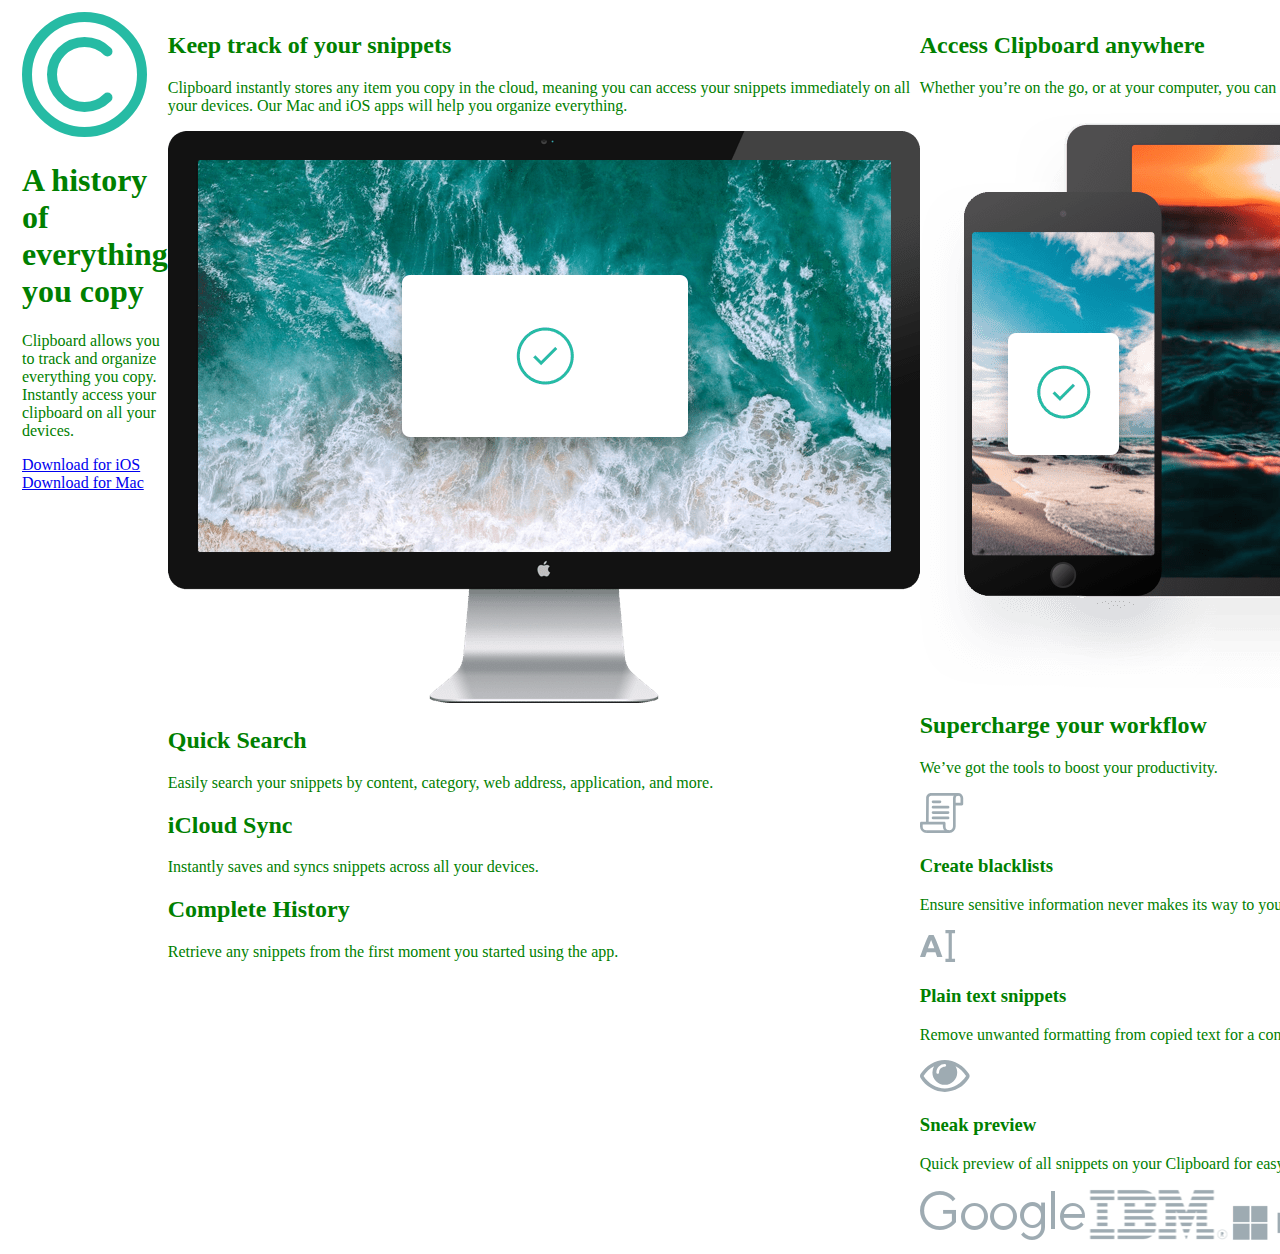
==== src/index.html @ 93a7c7e5 "Header finalizado en en Mobile y Desktop" ====
<!DOCTYPE html>
<html lang="en">

<head>
    <meta charset="UTF-8">
    <meta name="viewport" content="width=device-width, initial-scale=1.0">
    <link rel="stylesheet" href="styles/styles.css">
    <title>Primer prueba de GULP </title>
</head>

<body>
    <header class=" header l-container mb-separation">

        <div class="">
            <!-- Logo Principal -->
            <img class="header-logo"src="/images/logo.svg" alt="Logo Principal">
            <h1 class="header-title">
                A history of everything you copy
            </h1>
            <p class="header-paragraph">
                Clipboard allows you to track and organize everything you
                copy. Instantly access your clipboard on all your devices.
            </p>

            <divc class="button-download">
                <a class="button button-iOS" href="#">Download for iOS</a>
                <a class="button button-Mac" href="#">Download for Mac</a>
            </divc>
        </div>

    </header>

    <article class="l-container mb-separation">

        <h2>Keep track of your snippets</h2>
        <p>
            Clipboard instantly stores any item you copy in the cloud,
            meaning you can access your snippets immediately on all your
            devices. Our Mac and iOS apps will help you organize everything.
        </p>
        <img src="/images/image-computer.png" alt="Logo Principal">

        <div>

            <h2>Quick Search</h2>
            <p>Easily search your snippets by content, category, web address, application, and more.</p>

            <h2>iCloud Sync</h2>
            <p>Instantly saves and syncs snippets across all your devices.</p>


            <h2>Complete History</h2>
            <p>Retrieve any snippets from the first moment you started using the app.</p>
        </div>


    </article>

    <article class="l-container mb-separarion">
        <section>
            <h2>Access Clipboard anywhere</h2>
            <p>Whether you’re on the go, or at your computer, you can access all your Clipboard
                snippets in a few simple clicks.</p>
            <img src="/images/image-devices.png" alt="Devices">

        </section>

        <section>
            <div>
                <h2>
                    Supercharge your workflow
                </h2>
                <p>We’ve got the tools to boost your productivity.</p>
            </div>

            <div>
                <img src="/images/icon-blacklist.svg" alt="BlackList|">
                <h3>Create blacklists</h3>
                <p>Ensure sensitive information never makes its way to your clipboard by excluding certain sources.</p>
            </div>
            <div>
                <img src="/images/icon-text.svg" alt="BlackList|">
                <h3>Plain text snippets</h3>
                <p>Remove unwanted formatting from copied text for a consistent look.</p>
            </div>
            <div>
                <img src="/images/icon-preview.svg" alt="BlackList|">
                <h3>Sneak preview</h3>
                <p>Quick preview of all snippets on your Clipboard for easy access.</p>
            </div>
        </section>

        <section>
            <img src="/images/logo-google.png" alt="Google">
            <img src="/images/logo-ibm.png" alt="IBM">
            <img src="/images/logo-microsoft.png" alt="Microsft">
            <img src="/images/logo-vector-graphics.png" alt="Vector Graphics">
        </section>
    </article>

    <article>
        <h2>
            Clipboard for iOS and Mac OS
        </h2>
        <p>Available for free on the App Store
            Download for Mac or iOS, sync with iCloud and you're ready to start adding to 
            yout clipboard
        </p>
        <a href="#">Download for iOS</a>
        <a href="#">Download for Mac</a>
    </article>

    <footer>
        <img src="/images/logo.svg" alt="Logo">
        <nav>
            <ul>
                <li>FAQs</li>
                <li>Contact Us</li>
                <li>Privacy Policy</li>
                <li>Press Kit</li>
                <li>Install Guide</li>
            </ul>
        </nav>
        <img src="/images/icon-instagram.svg" alt="Twitter">
        <img src="/images/icon-facebook.svg" alt="Facebook">
        <img src="/images/icon-facebook.svg" alt="Instagram">
    </footer>
</body>

</html>
---- src/styles/styles.css ----
body{
    display: flex;
    color:green;
    margin:12px 22px 10px;
}
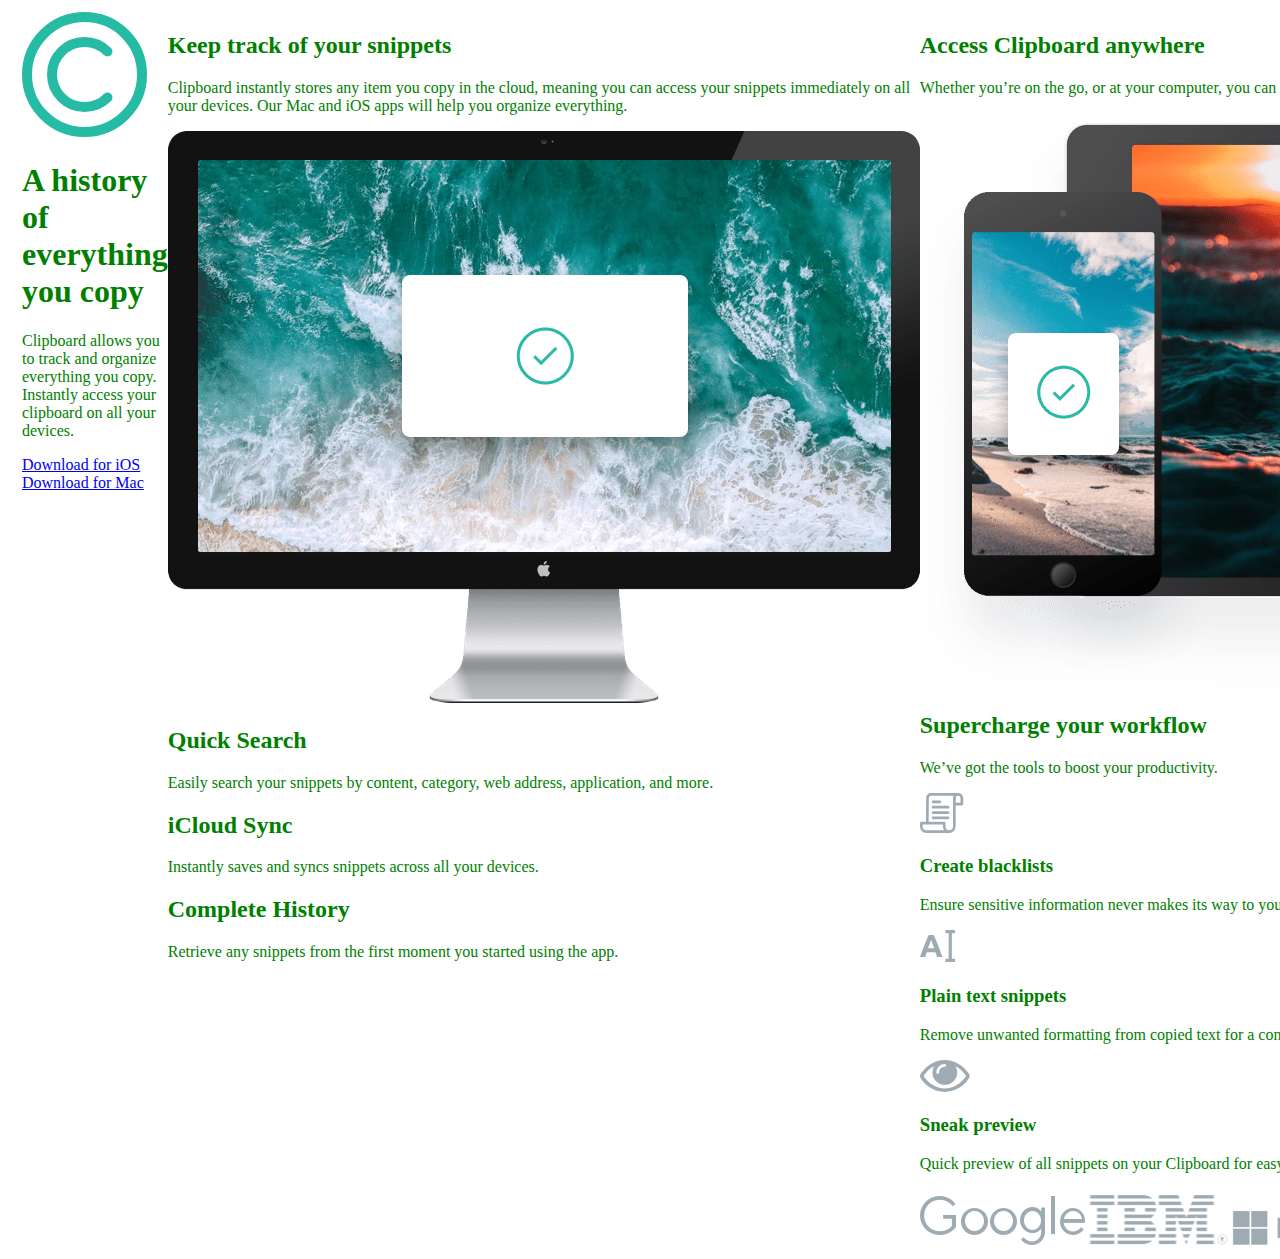
==== commit 6c764a1f: "Sección access iniciada" ====
--- a/src/index.html
+++ b/src/index.html
@@ -17,7 +17,7 @@
             <h1 class="header-title">
                 A history of everything you copy
             </h1>
-            <p class="header-paragraph">
+            <p class="paragraph">
                 Clipboard allows you to track and organize everything you
                 copy. Instantly access your clipboard on all your devices.
             </p>
@@ -30,70 +30,75 @@
 
     </header>
 
-    <article class="l-container mb-separation">
+    <article class="snnipet mb-separation">
 
-        <h2>Keep track of your snippets</h2>
-        <p>
-            Clipboard instantly stores any item you copy in the cloud,
-            meaning you can access your snippets immediately on all your
-            devices. Our Mac and iOS apps will help you organize everything.
-        </p>
-        <img src="/images/image-computer.png" alt="Logo Principal">
-
-        <div>
-
-            <h2>Quick Search</h2>
-            <p>Easily search your snippets by content, category, web address, application, and more.</p>
-
-            <h2>iCloud Sync</h2>
-            <p>Instantly saves and syncs snippets across all your devices.</p>
-
-
-            <h2>Complete History</h2>
-            <p>Retrieve any snippets from the first moment you started using the app.</p>
+        <div class="l-container">
+            <h2 class="snnipet-title mb-separation">Keep track of your snippets</h2>
+            <p class="paragraph mb-separation">
+                Clipboard instantly stores any item you copy in the cloud,
+                meaning you can access your snippets immediately on all your
+                devices. Our Mac and iOS apps will help you organize everything.
+            </p>
         </div>
+       <div class="snnipet-content">
+            <img class="snnipet-content__image" src="/images/image-computer.png" alt="Logo Principal">
+    
+            <div class="snnipet-content__information l-container center-responsive">
+    
+                <h2>Quick Search</h2>
+                <p>Easily search your snippets by content, category, web address, application, and more.</p>
+    
+                <h2>iCloud Sync</h2>
+                <p>Instantly saves and syncs snippets across all your devices.</p>
+    
+    
+                <h2>Complete History</h2>
+                <p>Retrieve any snippets from the first moment you started using the app.</p>
+            </div>
+       </div c>
 
 
     </article>
 
-    <article class="l-container mb-separarion">
+    <article class="access l-container center mb-separarion">
         <section>
             <h2>Access Clipboard anywhere</h2>
-            <p>Whether you’re on the go, or at your computer, you can access all your Clipboard
+            <p class="paragraph">Whether you’re on the go, or at your computer, you can access all your Clipboard
                 snippets in a few simple clicks.</p>
-            <img src="/images/image-devices.png" alt="Devices">
+            <img class="access-img" src="/images/image-devices.png" alt="Devices">
 
         </section>
+        <div>
+            <h2>
+                Supercharge your workflow
+            </h2>
+            <p class="paragraph">We’ve got the tools to boost your productivity.</p>
+        </div>
 
-        <section>
-            <div>
-                <h2>
-                    Supercharge your workflow
-                </h2>
-                <p>We’ve got the tools to boost your productivity.</p>
-            </div>
+        <section class="access-information">
 
             <div>
-                <img src="/images/icon-blacklist.svg" alt="BlackList|">
+                <img class="workflow-img" src="/images/icon-blacklist.svg" alt="BlackList">
                 <h3>Create blacklists</h3>
-                <p>Ensure sensitive information never makes its way to your clipboard by excluding certain sources.</p>
+                <p class="paragraph">Ensure sensitive information never makes its way to your clipboard by excluding certain sources.</p>
             </div>
             <div>
-                <img src="/images/icon-text.svg" alt="BlackList|">
+                <img class="workflow-img" src="/images/icon-text.svg" alt="Text">
                 <h3>Plain text snippets</h3>
-                <p>Remove unwanted formatting from copied text for a consistent look.</p>
+                <p class="paragraph">Remove unwanted formatting from copied text for a consistent look.</p>
             </div>
             <div>
-                <img src="/images/icon-preview.svg" alt="BlackList|">
+                <img class="workflow-img" src="/images/icon-preview.svg" alt="Preview">
                 <h3>Sneak preview</h3>
-                <p>Quick preview of all snippets on your Clipboard for easy access.</p>
+                <p class="paragraph">Quick preview of all snippets on your Clipboard for easy access.</p>
             </div>
         </section>
 
-        <section>
+        <section class="access-logo l-container">
             <img src="/images/logo-google.png" alt="Google">
             <img src="/images/logo-ibm.png" alt="IBM">
             <img src="/images/logo-microsoft.png" alt="Microsft">
+            <img src="/images/logo-hp.png" alt="HP">
             <img src="/images/logo-vector-graphics.png" alt="Vector Graphics">
         </section>
     </article>
@@ -102,7 +107,7 @@
         <h2>
             Clipboard for iOS and Mac OS
         </h2>
-        <p>Available for free on the App Store
+        <p class="paragraph">Available for free on the App Store
             Download for Mac or iOS, sync with iCloud and you're ready to start adding to 
             yout clipboard
         </p>
@@ -111,7 +116,7 @@
     </article>
 
     <footer>
-        <img src="/images/logo.svg" alt="Logo">
+        <img class="footer-logo" src="/images/logo.svg" alt="Logo">
         <nav>
             <ul>
                 <li>FAQs</li>
@@ -121,9 +126,9 @@
                 <li>Install Guide</li>
             </ul>
         </nav>
-        <img src="/images/icon-instagram.svg" alt="Twitter">
-        <img src="/images/icon-facebook.svg" alt="Facebook">
-        <img src="/images/icon-facebook.svg" alt="Instagram">
+        <img class="footer-icons" src="/images/icon-instagram.svg" alt="Twitter">
+        <img class="footer-icons" src="/images/icon-facebook.svg" alt="Facebook">
+        <img class="footer-icons" src="/images/icon-instagram.svg" alt="Instagram">
     </footer>
 </body>
 
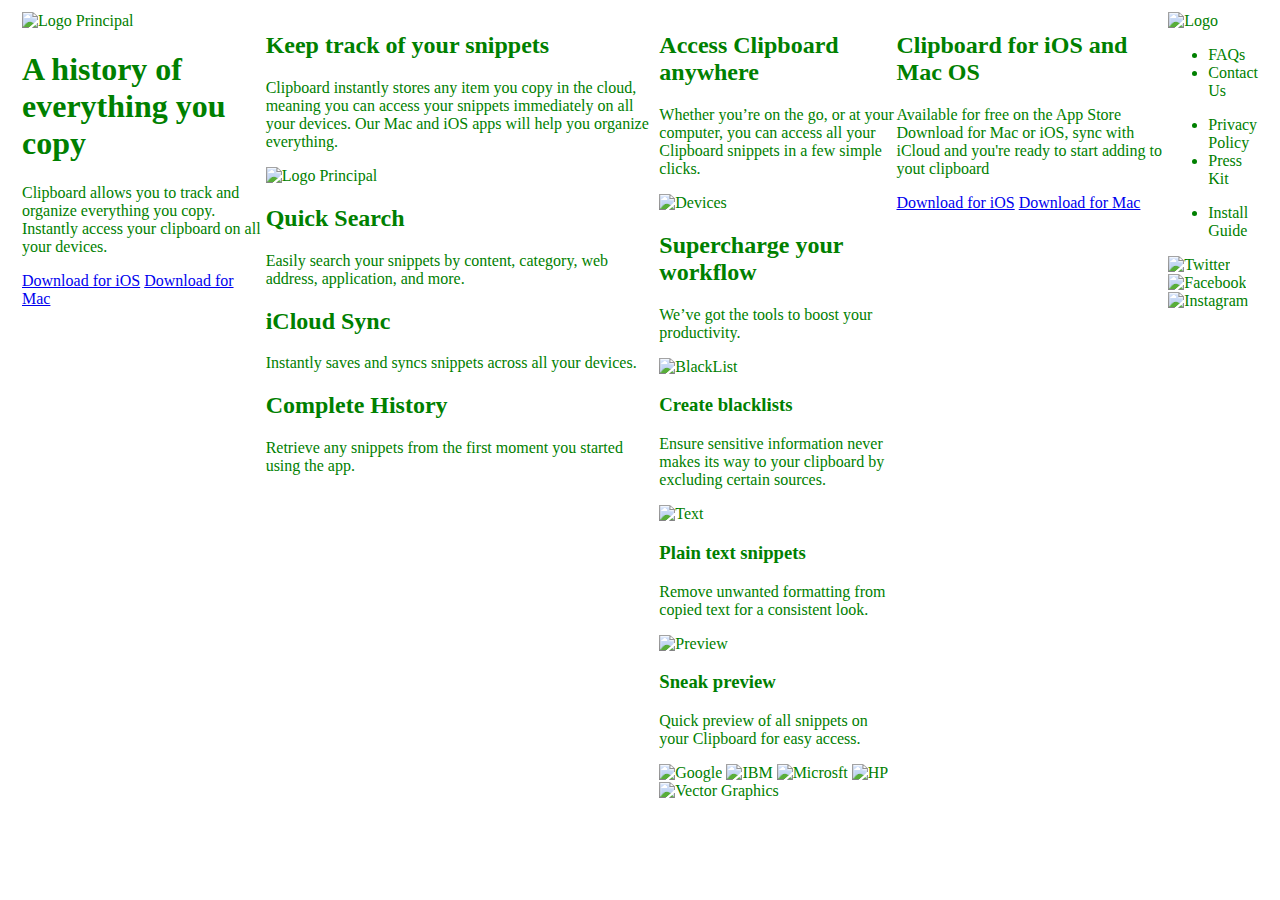
==== commit 8de33f37: "Fix titulo de index.html" ====
--- a/src/index.html
+++ b/src/index.html
@@ -5,7 +5,8 @@
     <meta charset="UTF-8">
     <meta name="viewport" content="width=device-width, initial-scale=1.0">
     <link rel="stylesheet" href="styles/styles.css">
-    <title>Primer prueba de GULP </title>
+    <link rel="shortcut icon" href="images/logo.svg" type="image/x-icon">
+    <title>Clipboard Landing Page</title>
 </head>
 
 <body>
@@ -13,7 +14,7 @@
 
         <div class="">
             <!-- Logo Principal -->
-            <img class="header-logo"src="/images/logo.svg" alt="Logo Principal">
+            <img class="header-logo"src="images/logo.svg" alt="Logo Principal">
             <h1 class="header-title">
                 A history of everything you copy
             </h1>
@@ -41,7 +42,7 @@
             </p>
         </div>
        <div class="snnipet-content">
-            <img class="snnipet-content__image" src="/images/image-computer.png" alt="Logo Principal">
+            <img class="snnipet-content__image" src="images/image-computer.png" alt="Logo Principal">
     
             <div class="snnipet-content__information l-container center-responsive">
     
@@ -65,7 +66,7 @@
             <h2>Access Clipboard anywhere</h2>
             <p class="paragraph">Whether you’re on the go, or at your computer, you can access all your Clipboard
                 snippets in a few simple clicks.</p>
-            <img class="access-img" src="/images/image-devices.png" alt="Devices">
+            <img class="access-img" src="images/image-devices.png" alt="Devices">
 
         </section>
         <div>
@@ -78,32 +79,32 @@
         <section class="access-information">
 
             <div>
-                <img class="workflow-img" src="/images/icon-blacklist.svg" alt="BlackList">
+                <img class="workflow-img" src="images/icon-blacklist.svg" alt="BlackList">
                 <h3>Create blacklists</h3>
                 <p class="paragraph">Ensure sensitive information never makes its way to your clipboard by excluding certain sources.</p>
             </div>
             <div>
-                <img class="workflow-img" src="/images/icon-text.svg" alt="Text">
+                <img class="workflow-img" src="images/icon-text.svg" alt="Text">
                 <h3>Plain text snippets</h3>
                 <p class="paragraph">Remove unwanted formatting from copied text for a consistent look.</p>
             </div>
             <div>
-                <img class="workflow-img" src="/images/icon-preview.svg" alt="Preview">
+                <img class="workflow-img" src="images/icon-preview.svg" alt="Preview">
                 <h3>Sneak preview</h3>
                 <p class="paragraph">Quick preview of all snippets on your Clipboard for easy access.</p>
             </div>
         </section>
 
-        <section class="access-logo l-container">
-            <img src="/images/logo-google.png" alt="Google">
-            <img src="/images/logo-ibm.png" alt="IBM">
-            <img src="/images/logo-microsoft.png" alt="Microsft">
-            <img src="/images/logo-hp.png" alt="HP">
-            <img src="/images/logo-vector-graphics.png" alt="Vector Graphics">
+        <section class="access-logo center l-container">
+            <img src="images/logo-google.png" alt="Google">
+            <img src="images/logo-ibm.png" alt="IBM">
+            <img src="images/logo-microsoft.png" alt="Microsft">
+            <img src="images/logo-hp.png" alt="HP">
+            <img src="images/logo-vector-graphics.png" alt="Vector Graphics">
         </section>
     </article>
 
-    <article>
+    <article class="clipboard l-container center">
         <h2>
             Clipboard for iOS and Mac OS
         </h2>
@@ -111,24 +112,34 @@
             Download for Mac or iOS, sync with iCloud and you're ready to start adding to 
             yout clipboard
         </p>
-        <a href="#">Download for iOS</a>
-        <a href="#">Download for Mac</a>
+        <div class="button-download mb-separation">
+            <a class="button button-iOS" href="#">Download for iOS</a>
+            <a class="button button-Mac" href="#">Download for Mac</a>
+        </div>
     </article>
 
-    <footer>
-        <img class="footer-logo" src="/images/logo.svg" alt="Logo">
-        <nav>
+    <footer class="footer">
+        <img class="footer-logo" src="images/logo.svg" alt="Logo">
+        <nav class="footer-nav">
             <ul>
                 <li>FAQs</li>
                 <li>Contact Us</li>
+            </ul>
+            <ul>
                 <li>Privacy Policy</li>
                 <li>Press Kit</li>
+                
+            </ul>
+            <ul>
                 <li>Install Guide</li>
             </ul>
+
         </nav>
-        <img class="footer-icons" src="/images/icon-instagram.svg" alt="Twitter">
-        <img class="footer-icons" src="/images/icon-facebook.svg" alt="Facebook">
-        <img class="footer-icons" src="/images/icon-instagram.svg" alt="Instagram">
+        <div class="footer-icon">
+            <img class="footer-icons" src="images/icon-twitter.svg" alt="Twitter">
+            <img class="footer-icons" src="images/icon-facebook.svg" alt="Facebook">
+            <img class="footer-icons" src="images/icon-instagram.svg" alt="Instagram">
+        </div>
     </footer>
 </body>
 
